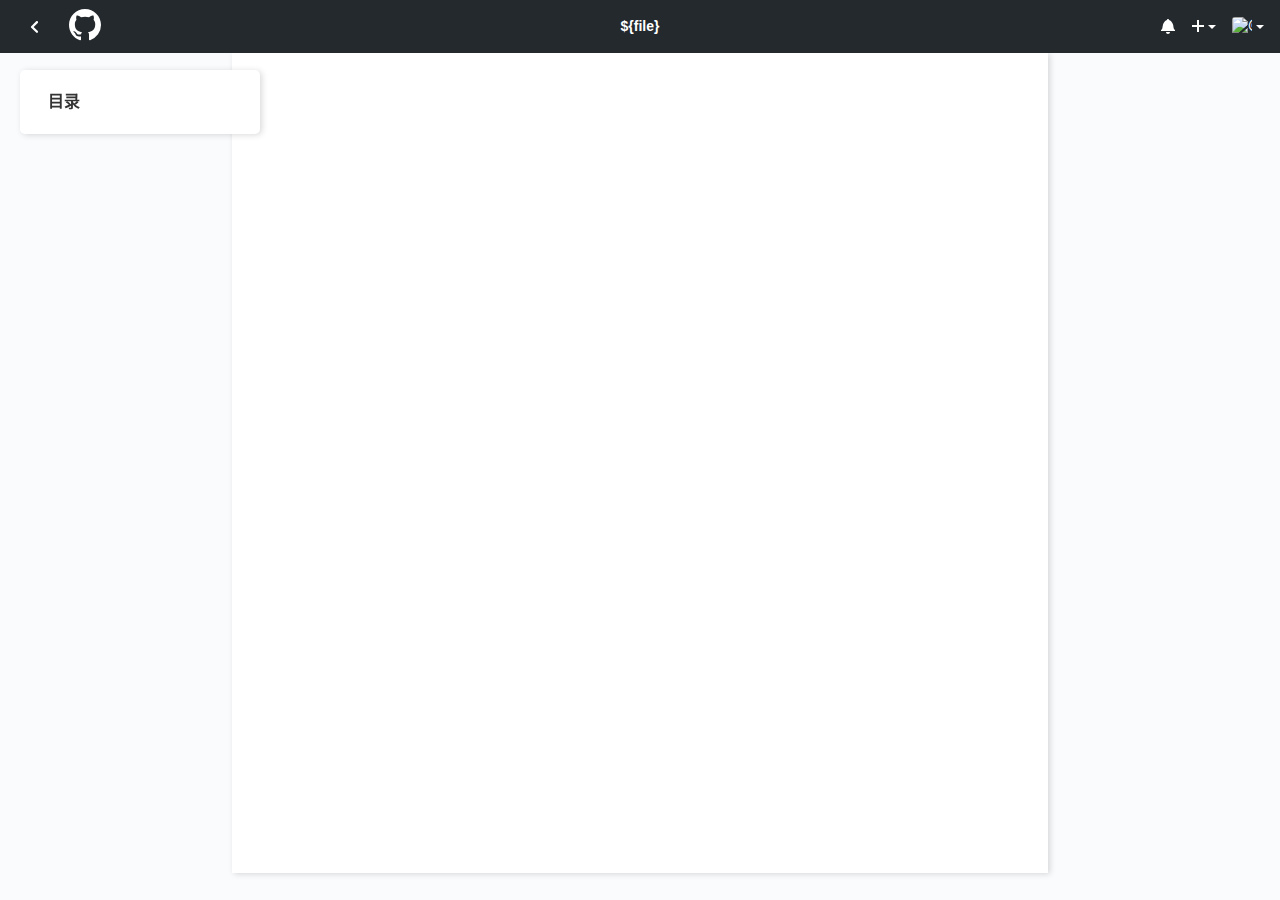
==== index.html @ 6563b4bd "Basically finished page template" ====
<!DOCTYPE html>
<html lang="zh-CN">
<head>
  <!-- defaults -->
  <meta charset="UTF-8">
  <meta name="format-detection" content="telephone=no, email=no">

  <!-- page config -->
  <title>Github HTML viewer</title>
  <link rel="icon" type="image/png" href="src/favicon-192x192.png" sizes="192x192">
  <link rel="apple-touch-icon" href="src/apple-touch-icon-180x180.png" sizes="180x180">
  <meta name="viewport" content="width=device-width, initial-scale=1, user-scalable=no">

  <!-- search infomation -->
  <meta name="author" content="author name">
  <meta name="keywords" content="your tags">
  <meta name="description" content="150 words">
  <meta name="robots" content="index, follow">

  <!-- sharing behaviour -->
  <meta property="og:type" content="website">
  <meta property="og:title" content="Github HTML viewer">
  <meta property="og:description" content="Preview HTML files in Github">
  <meta property="og:img" content="http://192.168.0.105/thumbnail.png">
  <meta property="og:url" content="https://li-zyang.github.io/ghPreview/">

  <!-- mobile browser config -->
  <meta name="apple-mobile-web-app-capable" content="yes">
  <meta name="apple-mobile-web-app-status-bar-style" content="black-translucent">
  <meta name="apple-mobile-web-app-title" content="Github HTML viewer">

  <!-- stylesheets & external scripts -->
  <link rel="stylesheet" href="mvp.css">
  <link rel="stylesheet" href="https://at.alicdn.com/t/font_1826976_sns7bg354lq.css">
  <link rel="stylesheet" href="default.css">
  <script src="https://cdn.staticfile.org/jquery/3.4.1/jquery.min.js"></script>
  <script src="action.js"></script>
</head>

<body>
  <header class="Header">
    <div class="header-left">
      <div class="Header-item back-wrapper">
        <a class="Header-link header-button back-button" href="${originalUrl}">
          <svg t="1589702519452" class="octicon octicon-back icon" viewBox="0 0 1024 1024" version="1.1" xmlns="http://www.w3.org/2000/svg" p-id="2948" width="15" height="16"><path d="M681.472 913.92c-19.456 0-38.4-7.168-53.248-21.504L289.28 564.736c-14.848-14.336-23.552-34.304-23.552-55.296s8.192-40.96 23.552-55.296l338.944-327.68c30.72-29.696 79.36-28.672 108.544 2.048 29.696 30.72 28.672 79.36-2.048 108.544L453.12 509.44l281.6 272.384c30.72 29.696 31.232 78.336 2.048 108.544-15.36 15.872-35.328 23.552-55.296 23.552z" p-id="2949"></path></svg>
        </a>
      </div>
      <div class="Header-item home-wrapper">
        <a class="Header-link header-button home-button" href="https://github.com/" aria-label="Homepage" rel="noopener">
          <svg class="octicon octicon-mark-github v-align-middle" height="32" viewBox="0 0 16 16" version="1.1" width="32" aria-hidden="true"><path fill-rule="evenodd" d="M8 0C3.58 0 0 3.58 0 8c0 3.54 2.29 6.53 5.47 7.59.4.07.55-.17.55-.38 0-.19-.01-.82-.01-1.49-2.01.37-2.53-.49-2.69-.94-.09-.23-.48-.94-.82-1.13-.28-.15-.68-.52-.01-.53.63-.01 1.08.58 1.23.82.72 1.21 1.87.87 2.33.66.07-.52.28-.87.51-1.07-1.78-.2-3.64-.89-3.64-3.95 0-.87.31-1.59.82-2.15-.08-.2-.36-1.02.08-2.12 0 0 .67-.21 2.2.82.64-.18 1.32-.27 2-.27.68 0 1.36.09 2 .27 1.53-1.04 2.2-.82 2.2-.82.44 1.1.16 1.92.08 2.12.51.56.82 1.27.82 2.15 0 3.07-1.87 3.75-3.65 3.95.29.25.54.73.54 1.48 0 1.07-.01 1.93-.01 2.2 0 .21.15.46.55.38A8.013 8.013 0 0016 8c0-4.42-3.58-8-8-8z"></path></svg>
        </a>
      </div>
    </div>
    <div class="header-middle">
      <div class="title-wrapper toggleable header-button">
        <div class="document-path js-set-text">${file}</div>
        <div class="document-info">
        </div>
      </div>
    </div>
    <div class="header-right">
      <div class="Header-item notifications-wrapper">
        <a class="Header-link notification-indicator position-relative tooltipped tooltipped-sw js-socket-channel js-notification-indicator" href="https://github.com/notifications" rel="noopener">
          <span class="js-indicator-modifier mail-status"></span>
          <svg class="octicon octicon-bell" viewBox="0 0 15 16" version="1.1" width="15" height="16" aria-hidden="true"><path fill-rule="evenodd" d="M14 12v1H0v-1l.73-.58c.77-.77.81-2.55 1.19-4.42C2.69 3.23 6 2 6 2c0-.55.45-1 1-1s1 .45 1 1c0 0 3.39 1.23 4.16 5 .38 1.88.42 3.66 1.19 4.42l.66.58H14zm-7 4c1.11 0 2-.89 2-2H5c0 1.11.89 2 2 2z"></path></svg>
        </a>
      </div>
      <div class="Header-item position-relative create-wrapper">
        <details class="details-overlay details-reset">
          <summary class="Header-link" aria-label="Create new…" aria-haspopup="menu" role="button">
            <svg class="octicon octicon-plus" viewBox="0 0 12 16" version="1.1" width="12" height="16" aria-hidden="true"><path fill-rule="evenodd" d="M12 9H7v5H5V9H0V7h5V2h2v5h5v2z"></path></svg> <span class="dropdown-caret"></span>
          </summary>
          <details-menu class="dropdown-menu dropdown-menu-sw mt-n2" role="menu">
            <a role="menuitem" class="dropdown-item" href="https://github.com/new" rel="noopener">New repository</a>
            <a role="menuitem" class="dropdown-item" href="https://github.com/new/import" rel="noopener">Import repository</a>
            <a role="menuitem" class="dropdown-item" href="https://gist.github.com/" rel="noopener">New gist</a>
            <a role="menuitem" class="dropdown-item" href="https://github.com/organizations/new" rel="noopener">New organization</a>
            <div role="none" class="dropdown-divider"></div>
            <div class="dropdown-header">
              <span title="${user}/${repo}">This repository</span>
            </div>
            <a role="menuitem" class="dropdown-item" href="https://github.com/${user}/${repo}/issues/new/choose" rel="noopener">New issue</a>
          </details-menu>
        </details>
      </div>
      <div class="Header-item position-relative mr-0 profile-wrapper">
        <details class="details-overlay details-reset js-feature-preview-indicator-container">
          <summary class="Header-link" aria-label="View profile and more" role="button">
            <img alt="@${user}" src="${avatar_url}" class="avatar avatar-user " width="20" height="20">
            <span class="dropdown-caret"></span>
          </summary>
          <details-menu class="dropdown-menu dropdown-menu-sw mt-n2" style="width: 180px" role="menu">
            <div class="header-nav-current-user css-truncate">
              <a role="menuitem" class="no-underline user-profile-link px-3 pt-2 pb-2 mb-n2 mt-n1 d-block" href="https://github.com/${user}" rel="noopener">
                Signed in as <strong class="css-truncate-target js-set-text">${user}</strong>
              </a>
            </div>
            <div role="none" class="dropdown-divider"></div>
            <a role="menuitem" class="dropdown-item" href="https://github.com/${user}" rel="noopener">Your profile</a>
            <a role="menuitem" class="dropdown-item" href="https://github.com/${user}?tab=repositories" rel="noopener">Your repositories</a>
            <a role="menuitem" class="dropdown-item" href="https://github.com/${user}?tab=projects" rel="noopener">Your projects</a>
            <a role="menuitem" class="dropdown-item" href="https://github.com/${user}?tab=stars" rel="noopener">Your stars</a>
            <a role="menuitem" class="dropdown-item" href="https://gist.github.com/mine" rel="noopener">Your gists</a>
            <div role="none" class="dropdown-divider"></div>
            <a role="menuitem" class="dropdown-item" href="https://help.github.com" rel="noopener">Help</a>
            <a role="menuitem" class="dropdown-item" href="https://github.com/settings/profile" rel="noopener">Settings</a>
            <form class="logout-form" action="https://github.com/logout" accept-charset="UTF-8" method="post">
              <input type="hidden" name="authenticity_token" value="${authenticity_token}">
              <button type="submit" class="dropdown-item dropdown-signout" role="menuitem">Sign out</button>
              <input type="text" name="required_field_960a" class="form-control" hidden="hidden">
              <input type="hidden" name="timestamp" value="${timestamp}" class="form-control">
              <input type="hidden" name="timestamp_secret" value="${timestamp_secret}" class="form-control">
            </form>
          </details-menu>
        </details>
      </div>
    </div>
  </header>
  <div class="header-placeholder"></div>
  <main class="page-container">
    <aside>
      <details class="catalogue">
        <summary class="catalogue-title"><i class="iconfont icon-caidan2 catalogue-title-icon"></i><span class="catalogue-title-text">目录</span></summary>
      </details>
    </aside>
    <iframe class="page-frame" src="about:blank"></iframe>
  </main>
</body>
</html>
---- mvp.css ----
/* MVP.css v1.6 - https://github.com/andybrewer/mvp */

:root {
    --border-radius: 5px;
    --box-shadow: 2px 2px 10px;
    --color: #118bee;
    --color-accent: #118bee15;
    --color-bg: #fff;
    --color-bg-secondary: #e9e9e9;
    --color-secondary: #920de9;
    --color-secondary-accent: #920de90b;
    --color-shadow: #f4f4f4;
    --color-text: #000;
    --color-text-secondary: #999;
    --font-family: -apple-system, BlinkMacSystemFont, "Segoe UI", Roboto, Oxygen-Sans, Ubuntu, Cantarell, "Helvetica Neue", sans-serif;
    --hover-brightness: 1.2;
    --justify-important: center;
    --justify-normal: left;
    --line-height: 1.5;
    --width-card: 285px;
    --width-card-medium: 460px;
    --width-card-wide: 800px;
    --width-content: 1080px;
}

/*
@media (prefers-color-scheme: dark) {
    :root {
        --color: #0097fc;
        --color-accent: #0097fc4f;
        --color-bg: #333;
        --color-bg-secondary: #555;
        --color-secondary: #e20de9;
        --color-secondary-accent: #e20de94f;
        --color-shadow: #bbbbbb20;
        --color-text: #f7f7f7;
        --color-text-secondary: #aaa;
    }
}
*/

/* Layout */
article aside {
    background: var(--color-secondary-accent);
    border-left: 4px solid var(--color-secondary);
    padding: 0.01rem 0.8rem;
}

body {
    background: var(--color-bg);
    color: var(--color-text);
    font-family: var(--font-family);
    line-height: var(--line-height);
    margin: 0;
    overflow-x: hidden;
    padding: 1rem 0;
}

footer,
header,
main {
    margin: 0 auto;
    max-width: var(--width-content);
    padding: 2rem 1rem;
}

hr {
    background-color: var(--color-bg-secondary);
    border: none;
    height: 1px;
    margin: 4rem 0;
}

section {
    display: flex;
    flex-wrap: wrap;
    justify-content: var(--justify-important);
}

section aside {
    border: 1px solid var(--color-bg-secondary);
    border-radius: var(--border-radius);
    box-shadow: var(--box-shadow) var(--color-shadow);
    margin: 1rem;
    padding: 1.25rem;
    width: var(--width-card);
}

section aside:hover {
    box-shadow: var(--box-shadow) var(--color-bg-secondary);
}

section aside img {
    max-width: 100%;
}

[hidden] {
    display: none;
}

/* Headers */
article header,
div header,
main header {
    padding-top: 0;
}

header {
    text-align: var(--justify-important);
}

header a b,
header a em,
header a i,
header a strong {
    margin-left: 0.5rem;
    margin-right: 0.5rem;
}

header nav img {
    margin: 1rem 0;
}

section header {
    padding-top: 0;
    width: 100%;
}

/* Nav */
nav {
    align-items: center;
    display: flex;
    font-weight: bold;
    justify-content: space-between;
    margin-bottom: 7rem;
}

nav ul {
    list-style: none;
    padding: 0;
}

nav ul li {
    display: inline-block;
    margin: 0 0.5rem;
    position: relative;
    text-align: left;
}

/* Nav Dropdown */
nav ul li:hover ul {
    display: block;
}

nav ul li ul {
    background: var(--color-bg);
    border: 1px solid var(--color-bg-secondary);
    border-radius: var(--border-radius);
    box-shadow: var(--box-shadow) var(--color-shadow);
    display: none;
    height: auto;
    padding: .5rem 1rem;
    position: absolute;
    left: -2px;
    top: 1.7rem;
    width: auto;
}

nav ul li ul li,
nav ul li ul li a {
    display: block;
}

/* Typography */
code,
samp {
    background-color: var(--color-accent);
    border-radius: var(--border-radius);
    color: var(--color-text);
    display: inline-block;
    margin: 0 0.1rem;
    padding: 0 0.5rem;
}

details {
    margin: 1.3rem 0;
}

details summary {
    font-weight: bold;
    cursor: pointer;
}

h1,
h2,
h3,
h4,
h5,
h6 {
    line-height: var(--line-height);
}

mark {
    padding: 0.1rem;
}

ol li,
ul li {
    padding: 0.2rem 0;
}

p {
    margin: 0.75rem 0;
    padding: 0;
}

pre {
    margin: 1rem 0;
    max-width: var(--width-card-wide);
    padding: 1rem 0;
}

pre code,
pre samp {
    display: block;
    max-width: var(--width-card-wide);
    padding: 0.5rem 2rem;
    white-space: pre-wrap;
}

small {
    color: var(--color-text-secondary);
}

sup {
    background-color: var(--color-secondary);
    border-radius: var(--border-radius);
    color: var(--color-bg);
    font-size: xx-small;
    font-weight: bold;
    margin: 0.2rem;
    padding: 0.2rem 0.3rem;
    position: relative;
    top: -2px;
}

/* Links */
a {
    color: var(--color-secondary);
    display: inline-block;
    font-weight: bold;
    text-decoration: none;
}

a:hover {
    filter: brightness(var(--hover-brightness));
    text-decoration: underline;
}

a b,
a em,
a i,
a strong,
button {
    border-radius: var(--border-radius);
    display: inline-block;
    font-size: medium;
    font-weight: bold;
    line-height: var(--line-height);
    margin: 0.5rem 0;
    padding: 1rem 2rem;
}

button {
    font-family: var(--font-family);
}

button:hover {
    cursor: pointer;
    filter: brightness(var(--hover-brightness));
}

a b,
a strong,
button {
    background-color: var(--color);
    border: 2px solid var(--color);
    color: var(--color-bg);
}

a em,
a i {
    border: 2px solid var(--color);
    border-radius: var(--border-radius);
    color: var(--color);
    display: inline-block;
    padding: 1rem 2rem;
}

/* Images */
figure {
    margin: 0;
    padding: 0;
}

figure img {
    max-width: 100%;
}

figure figcaption {
    color: var(--color-text-secondary);
}

/* Forms */

button:disabled,
input:disabled {
    background: var(--color-bg-secondary);
    border-color: var(--color-bg-secondary);
    color: var(--color-text-secondary);
    cursor: not-allowed;
}

button[disabled]:hover {
    filter: none;
}

form {
    border: 1px solid var(--color-bg-secondary);
    border-radius: var(--border-radius);
    box-shadow: var(--box-shadow) var(--color-shadow);
    display: block;
    max-width: var(--width-card-wide);
    min-width: var(--width-card);
    padding: 1.5rem;
    text-align: var(--justify-normal);
}

form header {
    margin: 1.5rem 0;
    padding: 1.5rem 0;
}

input,
label,
select,
textarea {
    display: block;
    font-size: inherit;
    max-width: var(--width-card-wide);
}

input[type="checkbox"],
input[type="radio"] {
    display: inline-block;
}

input[type="checkbox"]+label,
input[type="radio"]+label {
    display: inline-block;
    font-weight: normal;
    position: relative;
    top: 1px;
}

input,
select,
textarea {
    border: 1px solid var(--color-bg-secondary);
    border-radius: var(--border-radius);
    margin-bottom: 1rem;
    padding: 0.4rem 0.8rem;
}

input[readonly],
textarea[readonly] {
    background-color: var(--color-bg-secondary);
}

label {
    font-weight: bold;
    margin-bottom: 0.2rem;
}

/* Tables */
table {
    border: 1px solid var(--color-bg-secondary);
    border-radius: var(--border-radius);
    border-spacing: 0;
    display: inline-block;
    max-width: 100%;
    overflow-x: auto;
    padding: 0;
    white-space: nowrap;
}

table td,
table th,
table tr {
    padding: 0.4rem 0.8rem;
    text-align: var(--justify-important);
}

table thead {
    background-color: var(--color);
    border-collapse: collapse;
    border-radius: var(--border-radius);
    color: var(--color-bg);
    margin: 0;
    padding: 0;
}

table thead th:first-child {
    border-top-left-radius: var(--border-radius);
}

table thead th:last-child {
    border-top-right-radius: var(--border-radius);
}

table thead th:first-child,
table tr td:first-child {
    text-align: var(--justify-normal);
}

table tr:nth-child(even) {
    background-color: var(--color-accent);
}

/* Quotes */
blockquote {
    display: block;
    font-size: x-large;
    line-height: var(--line-height);
    margin: 1rem auto;
    max-width: var(--width-card-medium);
    padding: 1.5rem 1rem;
    text-align: var(--justify-important);
}

blockquote footer {
    color: var(--color-text-secondary);
    display: block;
    font-size: small;
    line-height: var(--line-height);
    padding: 1.5rem 0;
}

/* Custom styles */
---- default.css ----
::placeholder {
  color: #6a737d;
}

:root {
  --color-text: #333333;
}

html, body {
  margin: 0px;
  padding: 0px;
  width: 100vw;
  height: 100vh;
  background: #fafbfc;
}
details {
  margin: initial;
}
summary {
  display: list-item;
}b, strong {
  font-weight: 600;
}
a b, a strong {
  background-color: transparent;
  border: none;
  color: currentColor;
}
header a b, header a em, header a i, header a strong {
  margin-left: 0px;
  margin-right: 0px;
}
a b, a em, a i, a strong, button {
  border-radius: 0px;
  display: inline;
  font-size: inherit;
  font-weight: bold;
  line-height: inherit;
  margin: 0px;
  padding: 0px;
}
a {
  color: #0366d6;
  text-decoration: none;
  font-weight: inherit;
}
footer, header, main {
  margin: 0 auto;
  max-width: none;
  padding: 2rem 1rem;
}
[type="reset"], [type="submit"], button, html [type="button"] {
  -webkit-appearance: button;
}

.position-relative {
  position: relative !important;
}
.Header, .Header-item {
  display: flex;
  align-items: center;
  flex-wrap: nowrap;
}
.Header {
  width: calc(100% - 2 * 16px);
  max-width: none;
  z-index: 32;
  padding: 0px 16px;
  font-size: 14px;
  line-height: 1.5;
  color: hsla(0,0%,100%,.7);
  background-color: #24292e;
  justify-content: space-between;
  position: fixed;
  top: 0px;
  left: 0px;
}
.Header-item {
  margin-right: 16px;
  align-self: stretch;
}
.Header, .Header-item {
  display: flex;
  align-items: center;
  flex-wrap: nowrap;
}
.Header-link {
  font-weight: 600;
  color: #fff;
  white-space: nowrap;
}
.octicon {
  display: inline-block;
  vertical-align: text-bottom;
  fill: currentColor;
}
.Header .header-left, 
.Header .header-middle, 
.Header .header-right {
  display: flex;
  flex-direction: row;
  align-items: center;
  align-self: stretch;
}
.Header .header-left, 
.Header .header-right {
  width: 125px;
  min-width: 125px;
  max-width: 125px;
}
.Header .header-left {
  justify-content: flex-start;
}
.Header .header-middle {
  justify-content: center;
  max-width: calc(100% - 2 * 125px);
}
.Header .header-right {
  justify-content: flex-end;
}
.document-path {
  font-weight: 600;
  color: #fff;
  white-space: nowrap;
  padding-top: 16px;
  padding-bottom: 16px;
}
.dropdown-caret {
  display: inline-block;
  width: 0;
  height: 0;
  vertical-align: middle;
  content: "";
  border-top-style: solid;
  border-top-width: 4px;
  border-right: 4px solid transparent;
  border-bottom: 0 solid transparent;
  border-left: 4px solid transparent;
}
.Header summary {
  list-style: none;
}
.Header-item.profile-wrapper {
  margin-right: 0px;
}
.avatar {
  display: inline-block;
  overflow: hidden;
  line-height: 1;
  vertical-align: middle;
  border-radius: 3px;
}
.Header-link.back-button {
  height: 100%;
  width: 37px;
  display: flex;
  justify-content: center;
  align-items: center;
}
.dropdown-menu-sw::after {
  top: -14px;
  right: 10px;
  left: auto;
}
.dropdown-menu::after {
  border: 7px solid transparent;
  border-bottom-color: #fff;
}
.dropdown-menu::after, .dropdown-menu::before {
  position: absolute;
  display: inline-block;
  content: "";
}
.dropdown-menu-sw::before {
  top: -16px;
  right: 9px;
  left: auto;
}
.dropdown-menu::before {
  border: 8px solid transparent;
  border-bottom-color: rgba(27,31,35,.15);
}
.dropdown-menu {
  position: absolute;
  top: 100%;
  left: 0;
  z-index: 100;
  width: 160px;
  padding-top: 4px;
  padding-bottom: 4px;
  margin-top: 2px;
  list-style: none;
  background-color: #fff;
  background-clip: padding-box;
  border: 1px solid rgba(27,31,35,.15);
  border-radius: 4px;
  box-shadow: 0 1px 15px rgba(27,31,35,.15);
}
.dropdown-menu-sw {
  right: 0;
  left: auto;
}
.mt-n2 {
  margin-top: -8px !important;
}
.Box .section-focus .edit-section, 
auto-complete, details-dialog, 
details-menu, file-attachment, 
filter-input, image-crop, 
include-fragment, poll-include-fragment, 
remote-input, tab-container, 
text-expander {
  display: block;
}
.logout-form {
  border: none;
  border-radius: 0px;
  display: block;
  max-width: none;
  min-width: 0px;
  padding: 0px;
  text-align: var(--justify-normal);
  box-shadow: none;
}
.dropdown-item {
  display: block;
  padding: 4px 8px 4px 16px;
  overflow: hidden;
  color: #24292e;
  text-overflow: ellipsis;
  white-space: nowrap;
  text-align: left;
  font-weight: normal;
}
.dropdown-divider {
  display: block;
  height: 0;
  margin: 8px 0;
  border-top: 1px solid #e1e4e8;
}
.dropdown-header {
  padding: 4px 16px;
  font-size: 12px;
  color: #586069;
  text-align: left;
}
.header-nav-current-user {
  padding-bottom: 0;
  font-size: inherit;
}
.header-nav-current-user .user-profile-link {
  color: #24292e;
}
.d-block {
  display: block !important;
}
.no-underline {
  text-decoration: none !important;
}
.px-3 {
  padding-right: 16px !important;
}
.pl-3, .px-3 {
  padding-left: 16px !important;
}
.pb-2 {
  padding-bottom: 8px !important;
}
.pt-2 {
  padding-top: 8px !important;
}
.mb-n2 {
  margin-bottom: -8px !important;
}
.mt-n1 {
  margin-top: -4px !important;
}
.header-nav-current-user .css-truncate-target {
  max-width: 100%;
}
.css-truncate.css-truncate-target, .css-truncate .css-truncate-target {
  display: inline-block;
  max-width: 125px;
  vertical-align: top;
}
.css-truncate.css-truncate-overflow, .css-truncate .css-truncate-overflow, .css-truncate.css-truncate-target, .css-truncate .css-truncate-target {
  overflow: hidden;
  text-overflow: ellipsis;
  white-space: nowrap;
}
.dropdown-signout {
  background: none;
  border: 0;
}
.dropdown-item.btn-link, .dropdown-signout {
  width: 100%;
  text-align: left;
}
.Header-link:focus, .Header-link:hover {
  color: hsla(0,0%,100%,.7);
  text-decoration: none;
}
.dropdown-item:focus, .dropdown-item:hover {
  color: #fff;
  text-decoration: none;
  background-color: #0366d6;
  outline: none;
}
.details-overlay[open] > summary::before {
  position: fixed;
  top: 0;
  right: 0;
  bottom: 0;
  left: 0;
  z-index: 80;
  display: block;
  cursor: default;
  content: " ";
  background: transparent;
}
.header-placeholder {
  height: 53px;
  width: 100%;
  margin: 0px;
  padding: 0px;
  border: none;
  outline: none;
  z-index: 0;
}
main.page-container {
  width: 100%;
  min-height: calc(100% - 55px); 
  padding: 0px;
  margin: 0px;
  display: grid;
  grid-template-columns: 1fr auto 1fr;
  z-index: 0;
}
main.page-container aside {
  position: fixed;
  left: 20px;
  top: 70px;
  padding: 20px;
  margin: 0px;
  background: #ffffff;
  border-radius: 5px;
  box-shadow: 2px 1px 6px rgba(0, 0, 0, .15);
}
main.page-container .page-frame {
  width: 816px;
  height: calc(100% - 25px);
  border: none;
  box-shadow: 2px 1px 6px rgba(0, 0, 0, .15);
  background: #ffffff;
  grid-column: 2;
}
.catalogue {
  width: 200px;
}
.catalogue[open] {
  min-height: 10em;
}
.catalogue summary::marker {
  content: '';
}
.catalogue-title-icon {
  font-size: inherit;
  margin-right: 0.5em; 
  color: #c0c0c0;
}
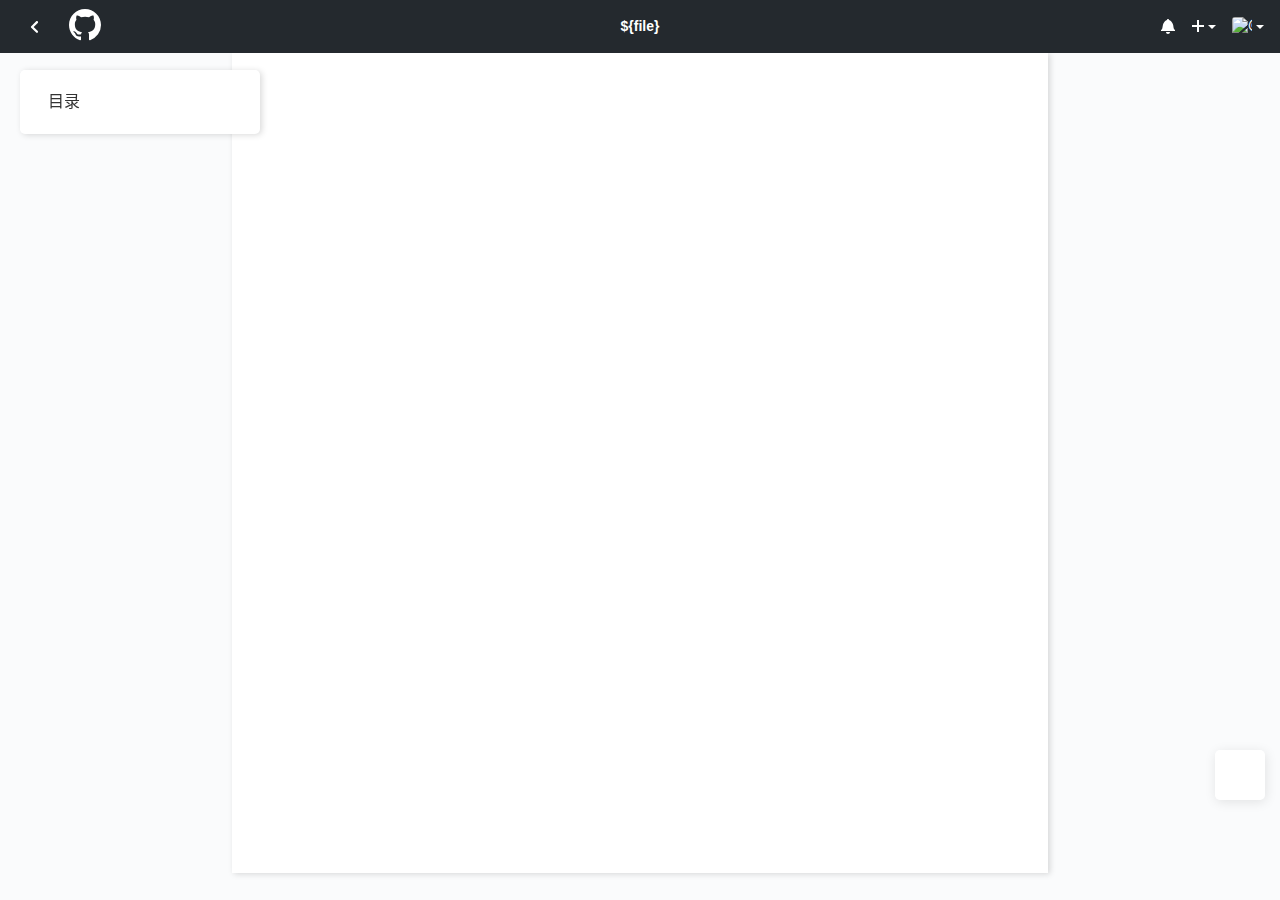
==== commit dd14668e: "Finished page rendering functionality & catalogue class" ====
--- a/index.html
+++ b/index.html
@@ -6,9 +6,9 @@
   <meta name="format-detection" content="telephone=no, email=no">
 
   <!-- page config -->
-  <title>Github HTML viewer</title>
-  <link rel="icon" type="image/png" href="src/favicon-192x192.png" sizes="192x192">
-  <link rel="apple-touch-icon" href="src/apple-touch-icon-180x180.png" sizes="180x180">
+  <title class="js-set-text">${file} - ${user}/${repo}@${branch}</title>
+  <link rel="icon" type="image/png" href="src/favicon-dark-192x192.png" sizes="192x192">
+  <link rel="apple-touch-icon" href="src/apple-touch-icon-dark-180x180.png" sizes="180x180">
   <meta name="viewport" content="width=device-width, initial-scale=1, user-scalable=no">
 
   <!-- search infomation -->
@@ -31,7 +31,7 @@
 
   <!-- stylesheets & external scripts -->
   <link rel="stylesheet" href="mvp.css">
-  <link rel="stylesheet" href="https://at.alicdn.com/t/font_1826976_sns7bg354lq.css">
+  <link rel="stylesheet" href="https://at.alicdn.com/t/font_1826976_57o3hqwr039.css">
   <link rel="stylesheet" href="default.css">
   <script src="https://cdn.staticfile.org/jquery/3.4.1/jquery.min.js"></script>
   <script src="action.js"></script>
@@ -118,12 +118,28 @@
   </header>
   <div class="header-placeholder"></div>
   <main class="page-container">
-    <aside>
-      <details class="catalogue">
-        <summary class="catalogue-title"><i class="iconfont icon-caidan2 catalogue-title-icon"></i><span class="catalogue-title-text">目录</span></summary>
-      </details>
+    <aside class="left">
+      <div class="catalogue">
+        <div class="catalogue-title-wrapper">
+          <div class="catalogue-title"><i class="iconfont icon-caidan2 catalogue-title-icon"></i><span class="catalogue-title-text">目录</span></div>
+        </div>
+        <hr class="catalogue-divisor" />
+        <div class="catalogue-content">
+        </div>
+      </div>
     </aside>
     <iframe class="page-frame" src="about:blank"></iframe>
   </main>
+  <div class="se-toolbar">
+    <a class="large-toolicon top-button invalid">
+      <i class="iconfont icon-huidingbu toolicon"></i>
+    </a>
+    <a class="large-toolicon link-about">
+      <i class="iconfont icon-guanyu toolicon"></i>
+    </a>
+  </div>
+  <span class="Progress progress-pjax-loader position-fixed width-full js-pjax-loader-bar">
+    <span class="progress-pjax-loader-bar top-0 left-0" style="width: 0%;"></span>
+  </span>
 </body>
 </html>--- a/default.css
+++ b/default.css
@@ -1,3 +1,13 @@
+@font-face {
+  font-family: 'iconfont';  /* project id 1826976 */
+  src: url('//at.alicdn.com/t/font_1826976_57o3hqwr039.eot');
+  src: url('//at.alicdn.com/t/font_1826976_57o3hqwr039.eot?#iefix') format('embedded-opentype'),
+  url('//at.alicdn.com/t/font_1826976_57o3hqwr039.woff2') format('woff2'),
+  url('//at.alicdn.com/t/font_1826976_57o3hqwr039.woff') format('woff'),
+  url('//at.alicdn.com/t/font_1826976_57o3hqwr039.ttf') format('truetype'),
+  url('//at.alicdn.com/t/font_1826976_57o3hqwr039.svg#iconfont') format('svg');
+}
+
 ::placeholder {
   color: #6a737d;
 }
@@ -18,7 +28,8 @@
 }
 summary {
   display: list-item;
-}b, strong {
+}
+b, strong {
   font-weight: 600;
 }
 a b, a strong {
@@ -43,6 +54,8 @@
   color: #0366d6;
   text-decoration: none;
   font-weight: inherit;
+  cursor: pointer;
+  pointer-events: auto;
 }
 footer, header, main {
   margin: 0 auto;
@@ -212,6 +225,9 @@
 text-expander {
   display: block;
 }
+.user-profile-link {
+  text-align: left;
+}
 .logout-form {
   border: none;
   border-radius: 0px;
@@ -340,7 +356,7 @@
   position: fixed;
   left: 20px;
   top: 70px;
-  padding: 20px;
+  padding: 0px;
   margin: 0px;
   background: #ffffff;
   border-radius: 5px;
@@ -353,18 +369,173 @@
   box-shadow: 2px 1px 6px rgba(0, 0, 0, .15);
   background: #ffffff;
   grid-column: 2;
+  margin-bottom: 25px;
+}
+.catalogue-title-wrapper {
+  padding: 20px;
+  width: 200px;
+}
+.catalogue[open] .catalogue-title-wrapper {
+  padding: 20px 20px 0px 20px;
 }
 .catalogue {
-  width: 200px;
-}
-.catalogue[open] {
-  min-height: 10em;
-}
-.catalogue summary::marker {
+  /*width: 240px;*/
+  overflow: hidden;
+  white-space: nowrap;
+}
+.catalogue:not([open]) > :not(.catalogue-title-wrapper) {
+  display: none;
+}
+.catalogue-title-icon {
+  font-size: inherit; 
+  margin-right: 0.5em;
+  color: #c0c0c0;
+}
+.catalogue-divisor {
+  margin: 10px 20px;
+  background: #d8d8d8;
+}
+.catalogue-content {
+  font-weight: normal;
+  margin: 0px 20px 20px 20px;
+}
+.catalogue.limited .catalogue-content {
+  height: calc(100% - 85.2px);
+  overflow: scroll;
+}
+.catalogue-content summary {
+  font-weight: inherit;
+  pointer-events: none;
+  position: relative;
+}
+.catalogue-content summary::marker {
   content: '';
-}
-.catalogue-title-icon {
-  font-size: inherit;
-  margin-right: 0.5em; 
-  color: #c0c0c0;
+  font-size: 12px;
+  color: #666666;
+}
+.catalogue-content details summary::before {
+  content: '\e601';
+  font-family: iconfont;
+  font-size: 9px;
+  color: #666666;
+  display: inline-block;
+  width: 1.6em;
+  height: 1.6em;
+  margin-right: 5px;
+  text-align: center;
+  position: relative;
+  bottom: 0.25em;
+  pointer-events: auto;
+}
+.catalogue-content details[open] > summary::before {
+  content: '\e862';
+}
+.catalogue-content [class*="level_"]:not(.level_1) > summary::before {
+  color: #66666600;
+}
+.catalogue-content [class*="level_"]:not(.level_1) > summary:hover::before {
+  color: #666666;
+}
+.catalogue-content [class*="level_"]:not(.level_1) {
+  padding-left: 18px;
+}
+.catalogue-content summary > a {
+  display: inline-block;
+  width: calc(100% - 1.6 * 9px - 5px);
+  text-decoration: none;
+  color: inherit;
+}
+.se-toolbar {
+  position: fixed;
+  right: 15px;
+  bottom: 10vh;
+}
+.large-toolicon {
+  display: flex;
+  justify-content: center;
+  align-items: center;
+  width: 50px;
+  height: 50px;
+  font-size: 16px;
+  background: var(--color-bg);
+  border-radius: var(--border-radius);
+  box-shadow: 1px 2px 12px rgba(0, 0, 0, .1);
+  color: #666666;
+  margin-bottom: 10px;
+}
+.large-toolicon:hover {
+  text-decoration: none;
+  color: #fff;
+  background: #0366d6;
+}
+.toolicon {
+  border: none;
+  color: inherit;
+}
+.large-toolicon.invalid {
+  display: none;
+}
+.Progress {
+  display: flex;
+  overflow: hidden;
+  border-radius: 3px;
+}
+.progress-pjax-loader {
+  z-index: 99999;
+  height: 2px;
+  background: transparent;
+  opacity: 0;
+  transition: opacity .4s linear .4s;
+  left: 0px;
+  top: 0px;
+}
+.width-full {
+  width: 100% !important;
+}
+.position-fixed {
+  position: fixed !important;
+}
+.progress-pjax-loader > .progress-pjax-loader-bar {
+  background-color: #79b8ff;
+  box-shadow: 0 0 10px rgba(121,184,255,.7);
+  transition: width .4s ease;
+}
+.progress-pjax-loader.is-loading {
+  opacity: 1;
+  transition: none;
+}
+.progress-pjax-loader > .progress-pjax-loader-bar.reset {
+  transition: none !important;
+}
+.test-elastic-interval {
+  position: absolute;
+  width: 750px;
+  height: 500px;
+  left: calc((100vw - 750px) / 2);
+  top: calc((100vh - 500px) / 2);
+  background: #202020;
+}
+.test-elastic-interval .test-left {
+  position: absolute;
+  width: 367.5px;
+  height: 490px;
+  resize: both;
+  left: 5px;
+  top: 5px;
+  background: #faecec;
+  max-width: 365px;
+  max-height: 490px;
+  overflow: hidden;
+}
+.test-elastic-interval .test-right {
+  position: absolute;
+  width: 367.5px;
+  height: 490px;
+  resize: both;
+  left: 377.5px;
+  top: 5px;
+  background: #ececfa;
+  max-width: 365px;
+  max-height: 490px;
+  overflow: hidden;
 }